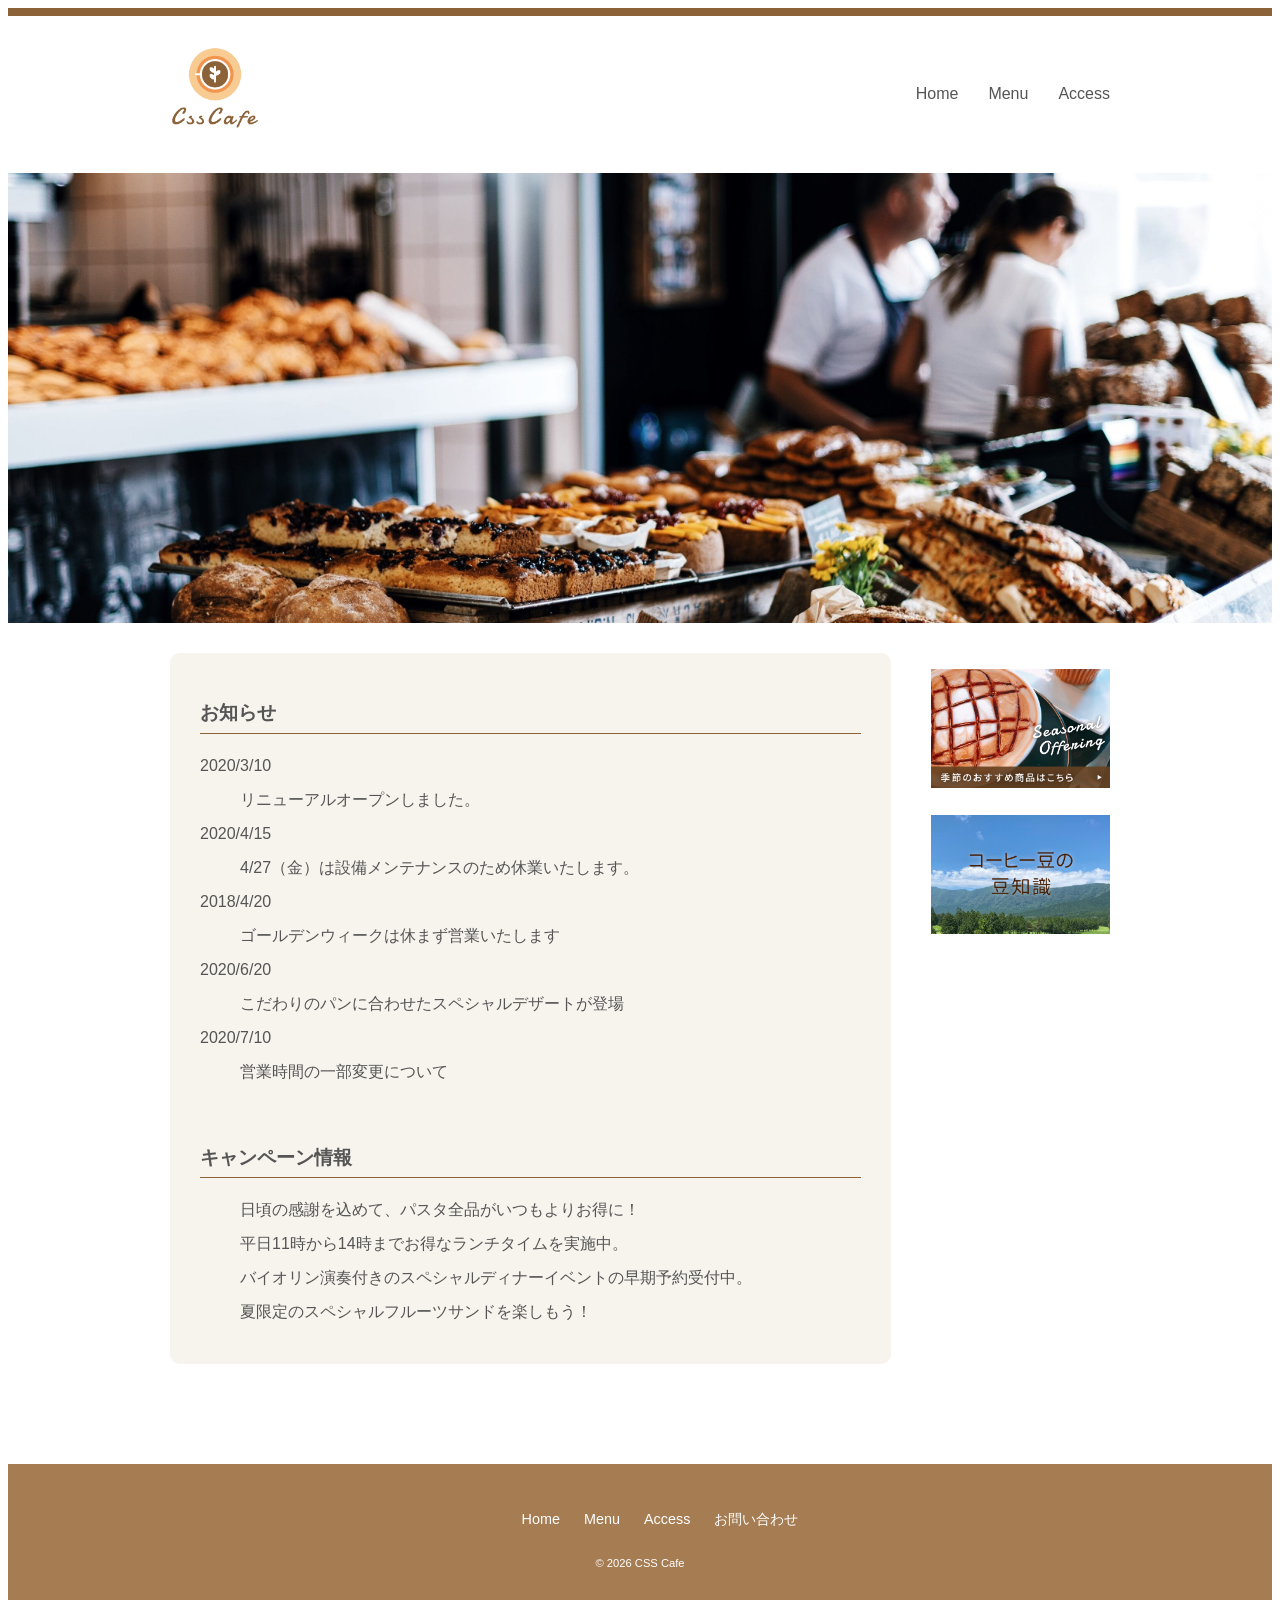
==== index.html @ d8d37c48 "Add files via upload" ====
<!DOCTYPE html>
<html lang="ja">
  <head>
    <meta charset="UTF-8" />
    <meta name="viewport" content="width=device-width, initial-scale=1" />
    <meta name="description" content="こだわりのおいしいコーヒーとパンが楽しめるCSS Cafeの公式サイトです。" />
    <title>CSS Cafe</title>
    <link rel="stylesheet" href="styles.css" />
  </head>
  <body id="home">
    <header id="top">
      <div class="header_content wrapper">
        <h1>
          <img class="header_logo" src="images/logo.png" alt="CSS Cafe" />
        </h1>
        <nav>
          <ul>
            <li class="current"><a href="index.html">Home</a></li>
            <li><a href="#">Menu</a></li>
            <li><a href="#">Access</a></li>
          </ul>
        </nav>
      </div>
      <div id="main_image"></div>
    </header>

    <div class="contents wrapper">
      <main id="main_content">
        <section id="info">
          <h2>お知らせ</h2>
          <dl>
            <dt>2020/3/10</dt>
            <dd>リニューアルオープンしました。</dd>
            <dt>2020/4/15</dt>
            <dd>4/27（金）は設備メンテナンスのため休業いたします。</dd>
            <dt>2018/4/20</dt>
            <dd>ゴールデンウィークは休まず営業いたします</dd>
            <dt>2020/6/20</dt>
            <dd>こだわりのパンに合わせたスペシャルデザートが登場</dd>
            <dt>2020/7/10</dt>
            <dd>営業時間の一部変更について</dd>
          </dl>
        </section>

        <section id="campaign">
          <h2>キャンペーン情報</h2>
          <ul>
            <li>日頃の感謝を込めて、パスタ全品がいつもよりお得に！</li>
            <li>平日11時から14時までお得なランチタイムを実施中。</li>
            <li>バイオリン演奏付きのスペシャルディナーイベントの早期予約受付中。</li>
            <li>夏限定のスペシャルフルーツサンドを楽しもう！</li>
          </ul>
        </section>
      </main>

      <aside id="sidebar">
        <ul>
          <li>
            <a href="recomendation.html">
              <img src="images/banner01.png" alt="季節のおすすめ商品はこちら" />
            </a>
          </li>
          <li>
            <a href="beans.html">
              <img src="images/banner02.png" alt="コーヒー豆の豆知識" />
            </a>
          </li>
        </ul>
      </aside>
    </div>
    
    <footer>
      <ul>
        <li><a href="index.html">Home</a></li>
        <li><a href="#">Menu</a></li>
        <li><a href="#">Access</a></li>
        <li><a href="#">お問い合わせ</a></li>
      </ul>
      <small>&copy; 2026 CSS Cafe</small>
    </footer>
  </body>
</html>
---- styles.css ----
@charset "utf-8";

html {
  font-size: 100%;
}

body {
  font-family: 'Hiragio Kaku Gothic proN', 'メイリオ', sans-serif;
  color: #555;
  line-height: 1.5;
}

img {
  width: 100%;
}

.wrapper {
  max-width: 940px;
  margin: 0 auto;
  padding: 0 10px;
}

header {
  border-top: 8px solid #8c6239;
}

.header_logo {
  width: 90px;
}

.header_content {
  display: flex;
  align-items: center;
  justify-content: space-between;
  margin: 10px auto;
}

header nav ul {
  display: flex;
  list-style-type: none;
}

header nav ul li {
  margin-left: 30px;
}

header nav ul li a {
  text-decoration: none;
  color: #555;
}

header nav ul li a:hover,
header nav ul li a:active {
  color: #8c6239;
}

#main_image {
  width: 100%;
  height: 50vh;
  background-image: url('images/cafe.jpg');
  background-repeat: no-repeat;
  background-position: center;
  background-size: cover;
}

.contents {
  display: flex;
  justify-content: space-between;
  margin-top: 30px;
}

#main_content {
  width: 100%;
  background-color: #f7f3ed;
  padding: 30px;
  border-radius: 10px;
  box-sizing: border-box; }

#sidebar {
  width: 31%;
}

#sidebar ul {
  list-style-type: none;
}

#sidebar ul li {
  margin-bottom: 20px;
}

#home h2 {
  margin-bottom: 20px;
  padding-bottom: 5px;
  border-bottom: 1px solid #8c6239;
  font-size: 1.2rem;
}

#info dl {
  display: flex;
  flex-wrap: wrap;
  margin-bottom: 50px;
}

#info dt {
  width: 7em;
}

#info dd {
  width: calc(100% - 7em);
}

#info dt,
#info dd {
  margin-bottom: 10px;
}

#campaign ul {
  margin-bottom: 10px;
  list-style-type: none;
}

#campaign ul li {
  margin-bottom: 10px;
}

footer {
  margin-top: 100px;
  padding: 30px;
  text-align: center;
  color: #fff;
  background-color: #a67c52;
}

footer ul {
  margin-bottom: 20px;
  font-size: 0.9rem;
  list-style-type: none;
}

footer ul li {
  display: inline-block;
  margin: 0 10px;
}

footer ul li a {
  color: #fff;
  text-decoration: none;
}

footer ul li a:hover,
footer ul li a:active {
  opacity: 0.7;
}

small {
  font-size: 0.7rem;
}

@media (max-width: 600px) {
  html {
    font-size: 87.5%;
  }

  .contents {
    flex-direction: column;
    margin-top: 10px;
  }

  #main_content,
  #sidebar {
    width: 100%;
  }
}

.item-list{
  display: flex;
  gap: 20px;
  flex-wrap: wrap;
  margin-top: 20px;
}
.item{
  width: 300px;
  background-color: #fff;
  padding: 15px;
  border: 1px solid #ddd;
  border-radius: 8px;
}

.item {
  width: 300px;
  background-color: #fff;
  padding: 15px;
  border: 1px solid #eee;
  border-radius: 8px;
  /* 影の色をちゃんと数字（黒の薄い色）で指定します */
  box-shadow: 0 4px 10px rgba(0, 0, 0, 0.05);
}

.item img {
  width: 100%;
  height: 200px;
  object-fit: cover;
  border-radius: 4px;
}

#main_content {
  background-color: #f7f3ed;
  padding: 30px;
  border-radius: 10px;
}

html{
  scroll-behavior: smooth;
}


.item a,
.item a:link,
.item a:visited,
.item a:hover,
.item a:active {
  color: #555;    
  text-decoration: none;  
}

/* 商品詳細 */
.bottom {
  margin-top: 150px;
  padding-top: 40px;
  border-top: 1px dashed #d2b48c;
}

.bottom-title {
  font-size: 1.3rem;
  color: #8c6239;
  margin-bottom: 30px;
  text-align: center;
}

/* 商品詳細のカード */
.bottom section {
  margin-bottom: 40px;
  padding: 30px;
  background-color: #fff;
  border-radius: 10px;
  box-shadow: 0 4px 12px rgba(0, 0, 0, 0.05);
}

.bottom section h3 {
  color: #8c6239;
  margin-bottom: 15px;
}

.bottom section h2 {
  color: #555;
  font-size: 1.2rem;
  margin-bottom: 15px;
}

/* 熊付きコーヒー */
#bear {
  border-left: 5px solid #c8a27a;
}

/* アフタヌーン */
#afternoon {
  border-left: 5px solid #d8b98a;
}

/* アフタヌーンのメッセージ */
.bottom-message {
  margin-top: 25px;
  padding: 20px;
  text-align: center;
  background-color: #f7f3ed;
  border-radius: 8px;
  color: #8c6239;
}

.bottom-message p {
  margin: 5px 0;
}
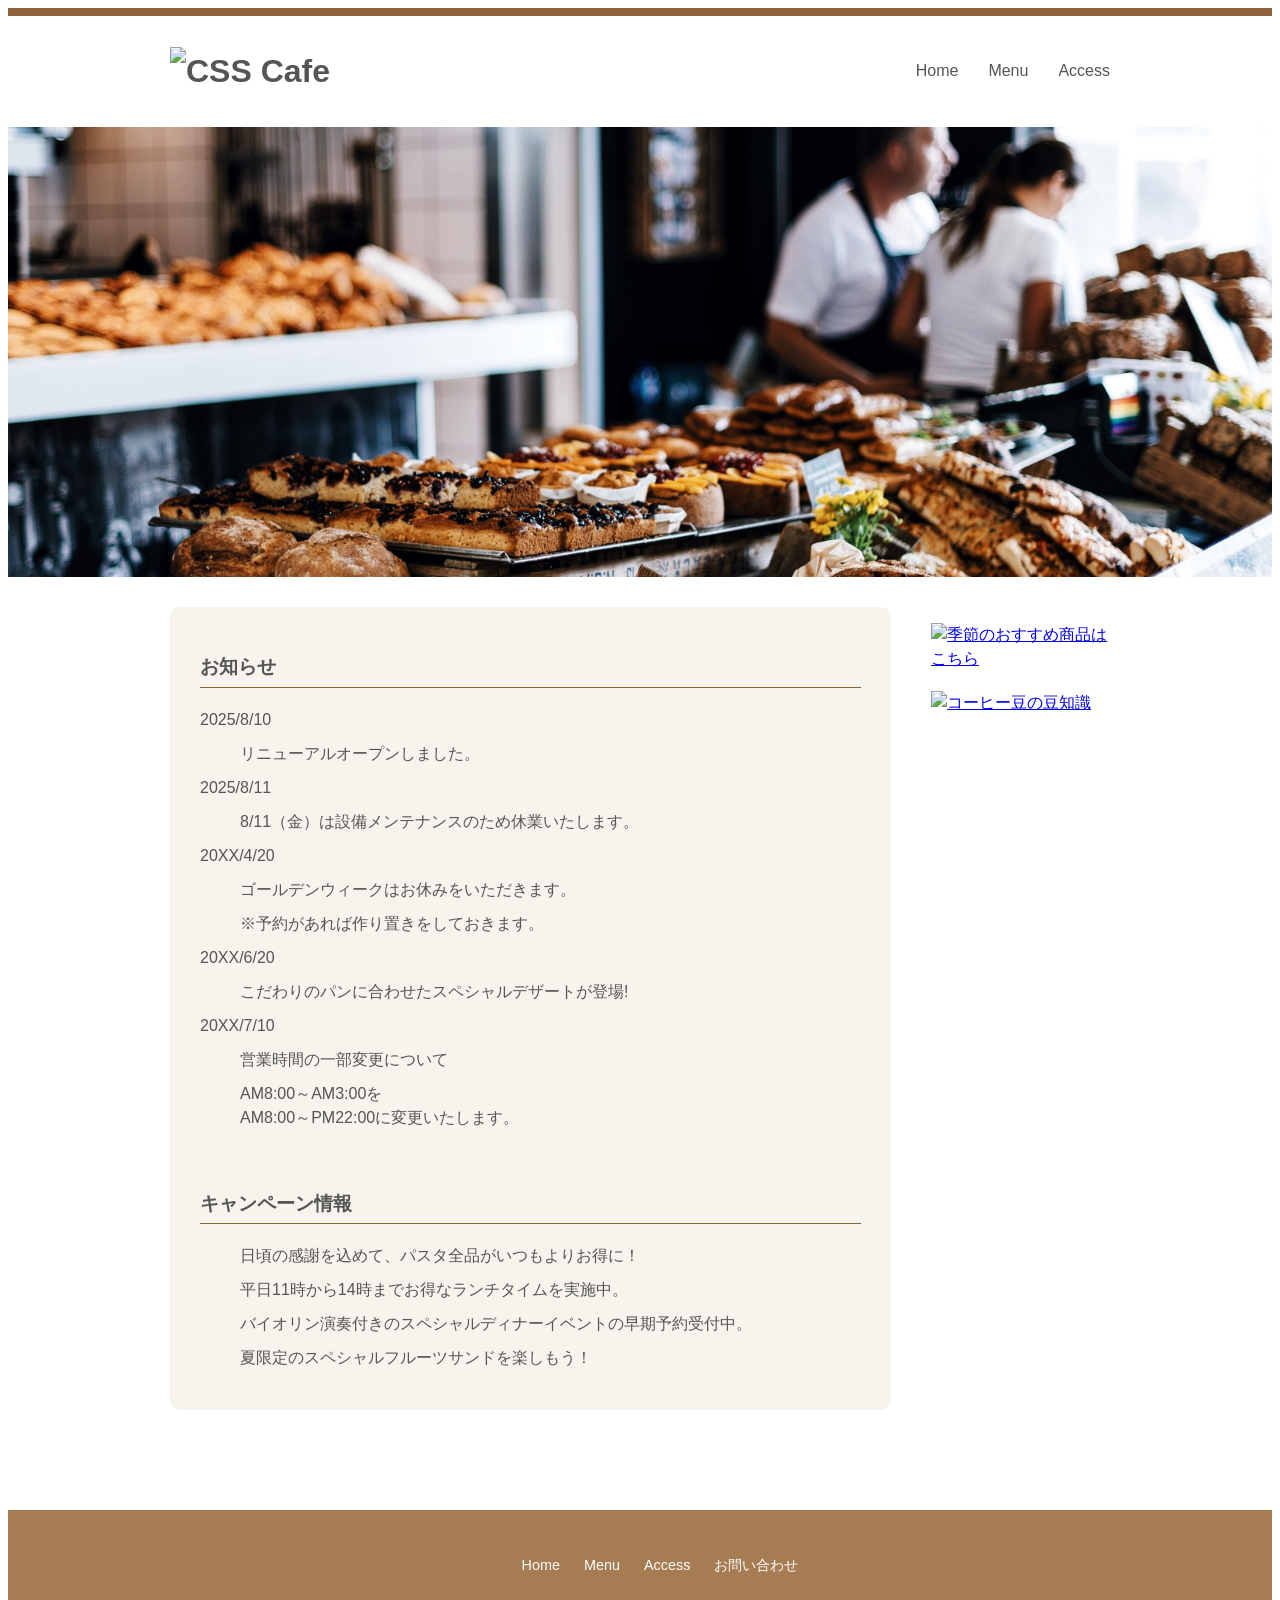
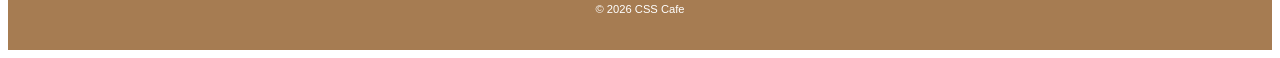
==== commit e14cc7ed: "Update index.html" ====
--- a/index.html
+++ b/index.html
@@ -11,13 +11,13 @@
     <header id="top">
       <div class="header_content wrapper">
         <h1>
-          <img class="header_logo" src="images/logo.png" alt="CSS Cafe" />
+          <img class="header_logo" src="images\logo.jpg" alt="CSS Cafe" />
         </h1>
         <nav>
           <ul>
             <li class="current"><a href="index.html">Home</a></li>
-            <li><a href="#">Menu</a></li>
-            <li><a href="#">Access</a></li>
+            <li><a href="menu.html">Menu</a></li>
+            <li><a href="access.html">Access</a></li>
           </ul>
         </nav>
       </div>
@@ -29,16 +29,22 @@
         <section id="info">
           <h2>お知らせ</h2>
           <dl>
-            <dt>2020/3/10</dt>
+            <dt>2025/8/10</dt>
             <dd>リニューアルオープンしました。</dd>
-            <dt>2020/4/15</dt>
-            <dd>4/27（金）は設備メンテナンスのため休業いたします。</dd>
-            <dt>2018/4/20</dt>
-            <dd>ゴールデンウィークは休まず営業いたします</dd>
-            <dt>2020/6/20</dt>
-            <dd>こだわりのパンに合わせたスペシャルデザートが登場</dd>
-            <dt>2020/7/10</dt>
+            <dt>2025/8/11</dt>
+            <dd>8/11（金）は設備メンテナンスのため休業いたします。</dd>
+            <dt>20XX/4/20</dt>
+            <dd>ゴールデンウィークはお休みをいただきます。
+              <br>
+              <dd>※予約があれば作り置きをしておきます。</dd>
+            </dd>
+            <dt>20XX/6/20</dt>
+            <dd>こだわりのパンに合わせたスペシャルデザートが登場!</dd>
+            <dt>20XX/7/10</dt>
             <dd>営業時間の一部変更について</dd>
+            <dd>AM8:00～AM3:00を
+              <br>
+              AM8:00～PM22:00に変更いたします。</dd>
           </dl>
         </section>
 
@@ -57,12 +63,12 @@
         <ul>
           <li>
             <a href="recomendation.html">
-              <img src="images/banner01.png" alt="季節のおすすめ商品はこちら" />
+              <img src="images\recmendation.jpg" alt="季節のおすすめ商品はこちら" />
             </a>
           </li>
           <li>
             <a href="beans.html">
-              <img src="images/banner02.png" alt="コーヒー豆の豆知識" />
+              <img src="images\fun fact.jpg" alt="コーヒー豆の豆知識" />
             </a>
           </li>
         </ul>
@@ -72,11 +78,11 @@
     <footer>
       <ul>
         <li><a href="index.html">Home</a></li>
-        <li><a href="#">Menu</a></li>
-        <li><a href="#">Access</a></li>
+        <li><a href="menu.html">Menu</a></li>
+        <li><a href="access.html">Access</a></li>
         <li><a href="#">お問い合わせ</a></li>
       </ul>
       <small>&copy; 2026 CSS Cafe</small>
     </footer>
   </body>
-</html>+</html>
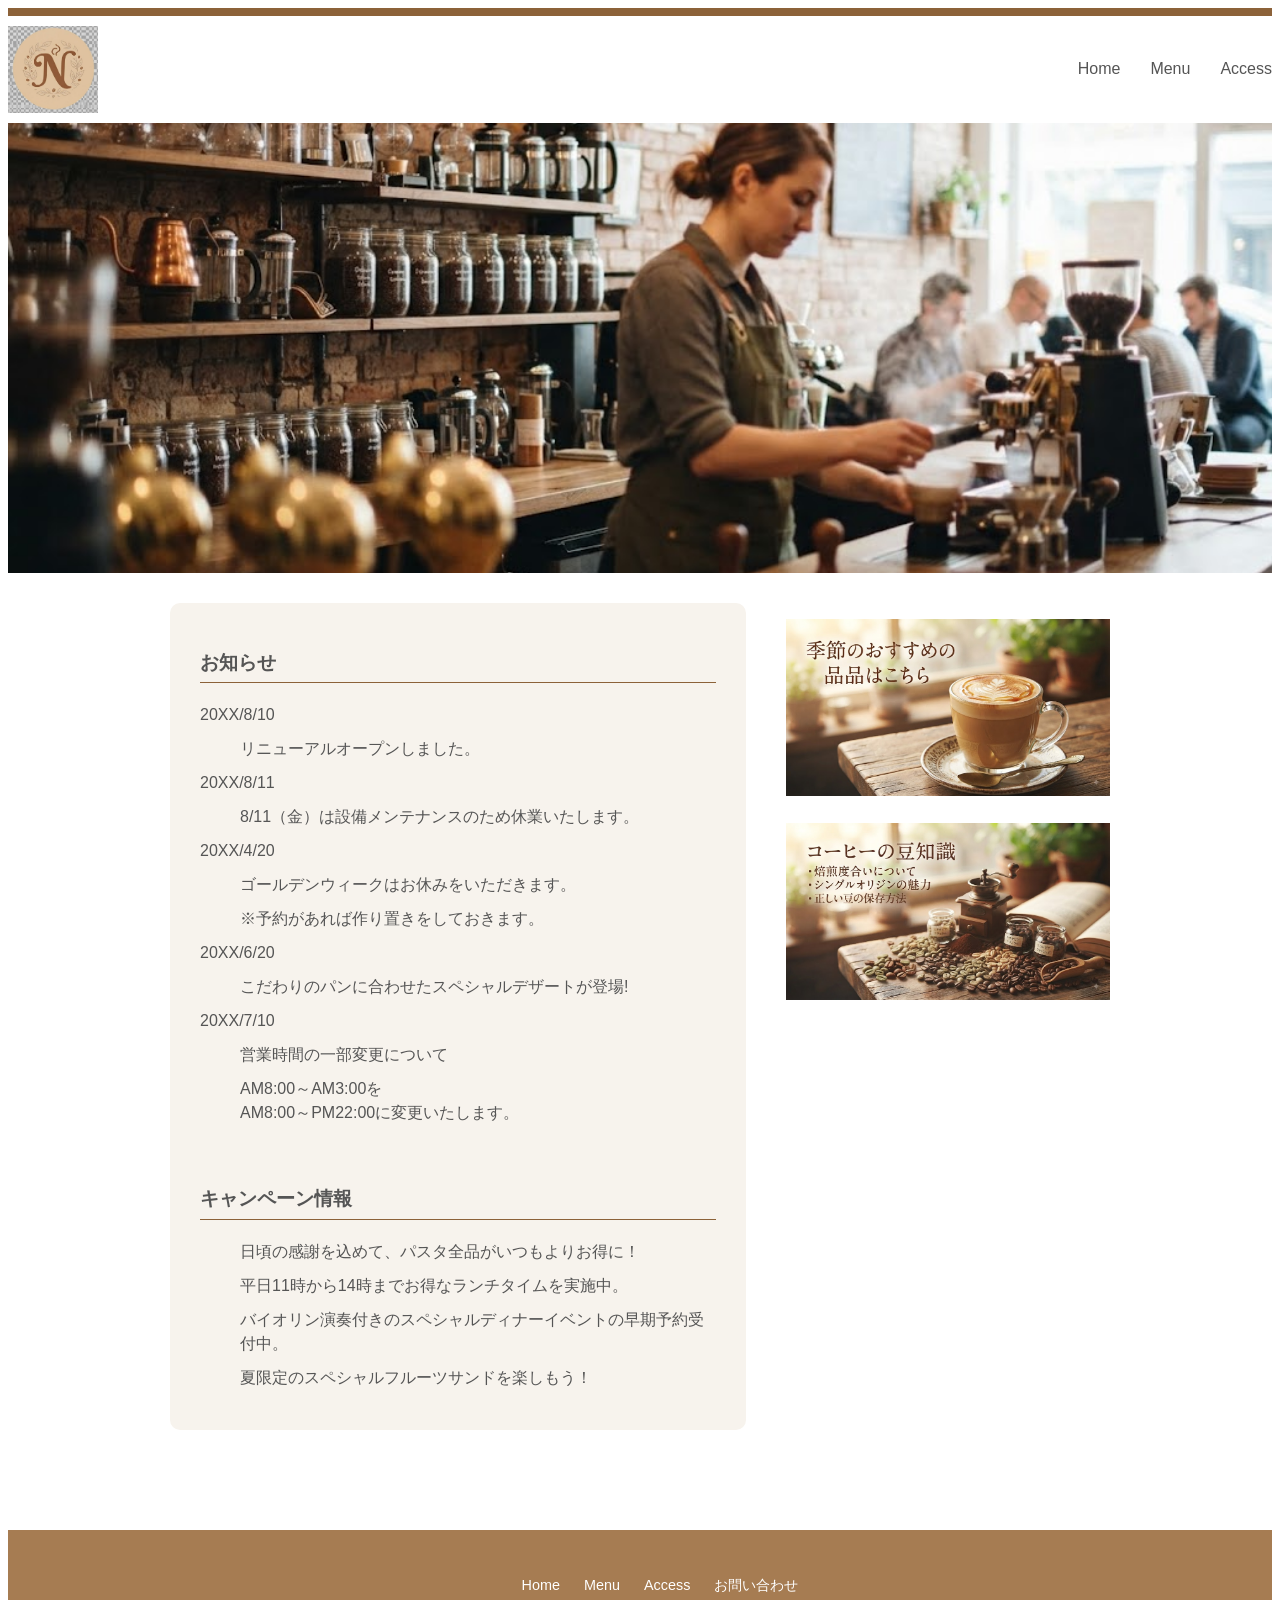
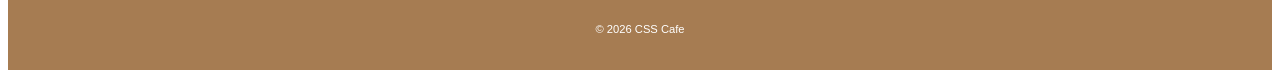
==== commit 93dbc6e7: "Change title to 'N Cafe' and update dates Updated the title and some dates in the HTML content." ====
--- a/index.html
+++ b/index.html
@@ -4,7 +4,7 @@
     <meta charset="UTF-8" />
     <meta name="viewport" content="width=device-width, initial-scale=1" />
     <meta name="description" content="こだわりのおいしいコーヒーとパンが楽しめるCSS Cafeの公式サイトです。" />
-    <title>CSS Cafe</title>
+    <title>N Cafe</title>
     <link rel="stylesheet" href="styles.css" />
   </head>
   <body id="home">
@@ -29,9 +29,9 @@
         <section id="info">
           <h2>お知らせ</h2>
           <dl>
-            <dt>2025/8/10</dt>
+            <dt>20XX/8/10</dt>
             <dd>リニューアルオープンしました。</dd>
-            <dt>2025/8/11</dt>
+            <dt>20XX/8/11</dt>
             <dd>8/11（金）は設備メンテナンスのため休業いたします。</dd>
             <dt>20XX/4/20</dt>
             <dd>ゴールデンウィークはお休みをいただきます。
--- a/styles.css
+++ b/styles.css
@@ -32,7 +32,9 @@
   display: flex;
   align-items: center;
   justify-content: space-between;
-  margin: 10px auto;
+  margin: 10px 0;
+  padding: 0;
+  max-width: none;
 }
 
 header nav ul {
@@ -52,6 +54,17 @@
 header nav ul li a:hover,
 header nav ul li a:active {
   color: #8c6239;
+}
+
+
+
+.header_content h1 {
+  margin: 0;
+}
+
+.header_logo {
+  display: block;
+  width: 90px;
 }
 
 #main_image {
@@ -70,14 +83,14 @@
 }
 
 #main_content {
-  width: 100%;
+  width: 63%;
   background-color: #f7f3ed;
   padding: 30px;
   border-radius: 10px;
   box-sizing: border-box; }
 
 #sidebar {
-  width: 31%;
+  width: 40%;
 }
 
 #sidebar ul {
@@ -87,6 +100,8 @@
 #sidebar ul li {
   margin-bottom: 20px;
 }
+
+
 
 #home h2 {
   margin-bottom: 20px;
@@ -172,18 +187,14 @@
   }
 }
 
-.item-list{
-  display: flex;
-  gap: 20px;
+.item-list {
+  display: flex;
+  justify-content: center;
+  align-items: flex-start;
+  gap: 30px;
   flex-wrap: wrap;
-  margin-top: 20px;
-}
-.item{
-  width: 300px;
-  background-color: #fff;
-  padding: 15px;
-  border: 1px solid #ddd;
-  border-radius: 8px;
+  margin: 20px auto 0;
+  width: 100%;
 }
 
 .item {
@@ -192,7 +203,6 @@
   padding: 15px;
   border: 1px solid #eee;
   border-radius: 8px;
-  /* 影の色をちゃんと数字（黒の薄い色）で指定します */
   box-shadow: 0 4px 10px rgba(0, 0, 0, 0.05);
 }
 
@@ -203,11 +213,7 @@
   border-radius: 4px;
 }
 
-#main_content {
-  background-color: #f7f3ed;
-  padding: 30px;
-  border-radius: 10px;
-}
+
 
 html{
   scroll-behavior: smooth;
@@ -239,6 +245,14 @@
 
 /* 商品詳細のカード */
 .bottom section {
+  margin-bottom: 40px;
+  padding: 30px;
+  background-color: #fff;
+  border-radius: 10px;
+  box-shadow: 0 4px 12px rgba(0, 0, 0, 0.05);
+}
+
+.product-detail section {
   margin-bottom: 40px;
   padding: 30px;
   background-color: #fff;
@@ -279,4 +293,31 @@
 
 .bottom-message p {
   margin: 5px 0;
-}+}
+
+.beans-page{
+  max-width: 1200px;
+}
+
+.product {
+    margin-bottom: 25px;
+    padding: 20px;
+    background-color: #fff;
+    border-radius: 8px;
+    box-shadow: 0 3px 10px rgba(0, 0, 0, 0.05);
+}
+
+.product h3 {
+    margin-bottom: 10px;
+    color: #8c6239;
+}
+
+.product p {
+    margin-bottom: 10px;
+}
+
+.product .price {
+    margin-bottom: 0;
+    font-weight: bold;
+    color: #555;
+}
